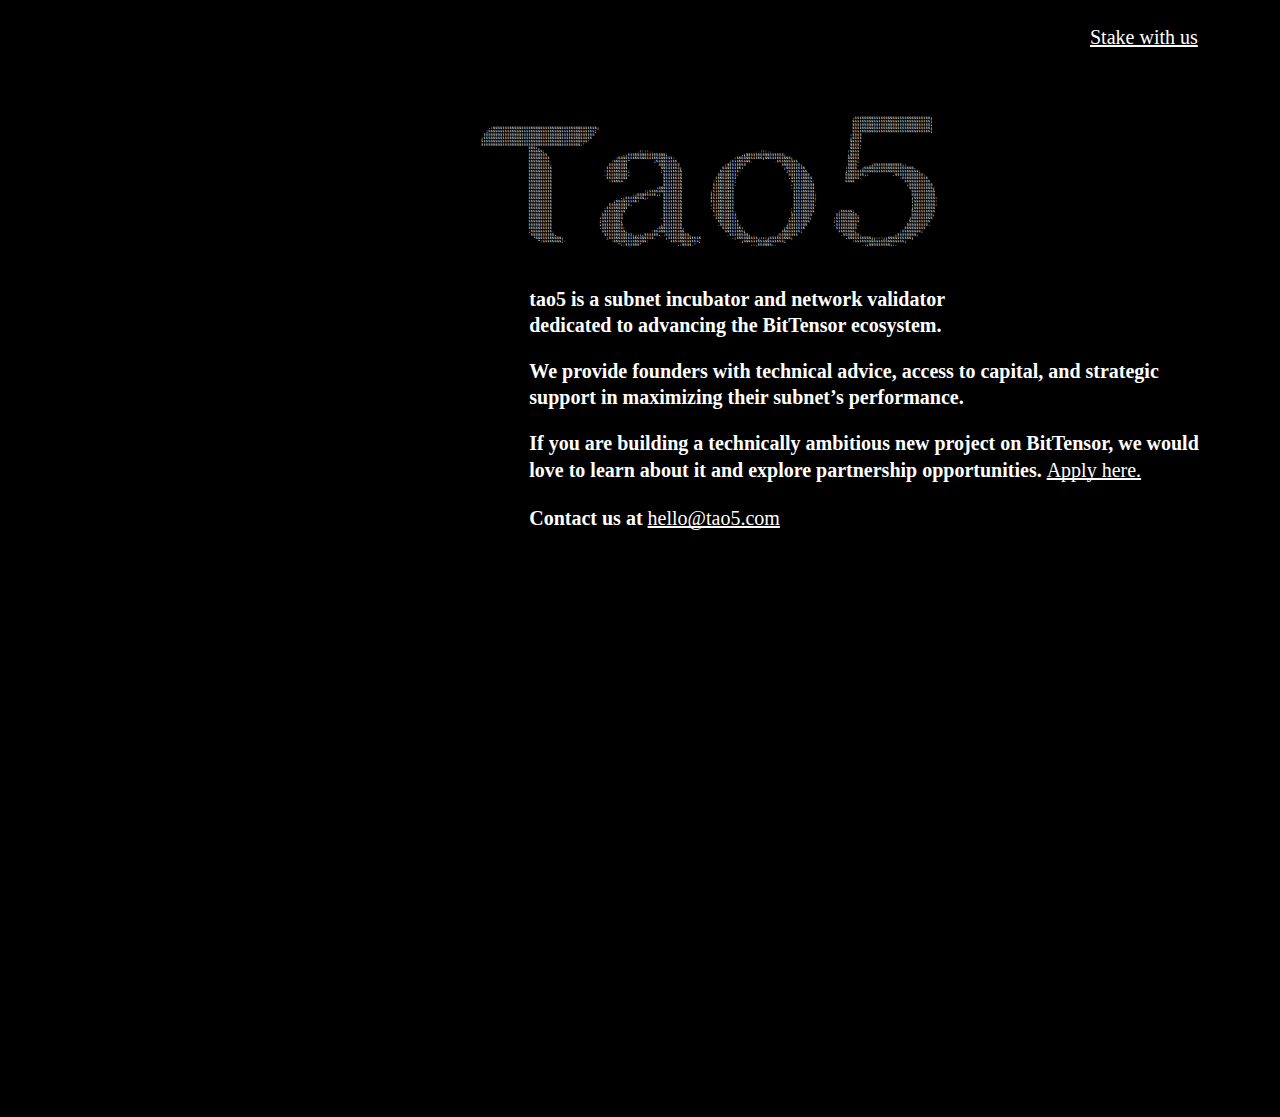
==== index.html @ 763eb63d "initial commit" ====
<!DOCTYPE html>
<html lang="en">
<head>
    <meta charset="UTF-8">
    <meta name="viewport" content="width=device-width, initial-scale=1.0">
    <title>Tao5</title>
    <link rel="stylesheet" href="assets/css/styles.css"> </head>
</head>
<body class="body">

    <br>
    <!-- This is the logo of Tao5
    <div class="logo">
        <pre>                                                                                                                                                                                             
                                                                                                                                                                 .55555555555555555555555555555555;     
                                                                                                                                                                 555555555555555555555555555555555;     
                                                                                                                                                                 555555555555555555555555555555555;     
       .:55555555555555555555555555555555555555555555;                                                                                                           555555555555555555555555555555555;     
      ;555555555555555555555555555555555555555555555;                                                                                                            555555555555555555555555555555555;     
     55555555555555555555555555555555555555555555555                                                                                                            :5555                                   
    ;5555555555555555555555555555555555555555555555                                                                                                             ;5555                                   
    555555555555555555555555555555555555555555555’                                                                                                              55555                                   
    555555555555555555555555555555555555555555:’                                                                                                                5555;                                   
                        555:,                                                                                                                                   5555:                                   
                        555555;                                       .::::..                                           ..:::..                                :5555                                    
                        55555555                                .;5555555555555555;                               .;5555555555555555:                          ;5555                                    
                        555555555                            :55555555555555555555555:                         :55555555555;55555555555;                       55555                                    
                        555555555.                         :555555”          ;555555555                      ;55555555.         .555555555                     5555;                                    
                        555555555:                        55555555             555555555                   :55555555               55555555;                   5555.    .;555555555555;:                
                        5555555555                       555555555              55555555;                 55555555:                 ;55555555                 :5555  ;555555555555555555555.            
                        5555555555                      :555555555;             ;55555555                55555555:                   ;55555555                ;555555555555555555555555555555;          
                        5555555555                      .555555555;              55555555               55555555;                     555555555               55555555;:          .555555555555:        
                        5555555555                       555555555               55555555              555555555                      .555555555              555555.                :55555555555       
                        5555555555                        :55555.                55555555             :55555555;                       555555555:             5555                     55555555555      
                        5555555555                                               55555555             555555555.                       ;555555555                                       ;5555555555     
                        5555555555                                            :5555555555             555555555                        .555555555                                        5555555555;    
                        5555555555                                       :;55555555555555            ;555555555                         555555555.                                        5555555555    
                        5555555555                                  :;55555555;: 55555555            5555555555                         555555555;                                        5555555555    
                        5555555555                             .;55555555;:      55555555            5555555555                         555555555;                                        ;555555555:   
                        5555555555                          ;555555555:          55555555            5555555555                         555555555:                                        ;555555555:   
                        5555555555                        555555555;             55555555            ;555555555                         555555555.                                        ;555555555:   
                        5555555555                      .555555555               55555555            .555555555                        .555555555                                         ;555555555    
                        5555555555                     .555555555                55555555             555555555.                       ;555555555          ;55555;                        5555555555    
                        5555555555                     555555555                 55555555             ;555555555                       555555555          555555555.                      555555555;    
                        5555555555                    :555555555                .55555555              555555555                      .55555555;         :5555555555                     ;555555555     
                        5555555555                    ;55555555;                 55555555               555555555                     555555555          ;5555555555                     555555555      
                        5555555555                    ;555555555                ;55555555               .55555555:                   ;55555555           .555555555.                    555555555.      
                        5555555555                    .555555555:             .5555555555.                55555555:                 ;55555555             555555555                    555555555        
                        ;555555555.                    5555555555;          :5555555555555                 55555555;               55555555;               5555555;                  :55555555;         
                         5555555555.                    555555555555;;::;555555. :5555555555,               .55555555;           ;55555555                  .5555555:              ;55555555;           
                          ‘55555555555;                  ;5555555555555555555.    ;55555555555555             .;555555555;:::;555555555;                      .5555555555;;:::;;5555555555;             
                            “:55555555;:                   :55555555555555:        .555555555555;                .;55555555555555555;                            :555555555555555555555;                
                                                              ”::555555’               .:5555:’                       .:;555555:.                                    .:;555555555;:.                    
                                                                                                                                                                                                        
        </pre>
    </div>-->
    <div class="imgL">
        <a href="https://taostats.io/" class="top-link" target="_blank">Stake with us</a>
        <br>
        <a href="index.html">
            <img src="assets/imgs/Tao5.png" alt="Tao5">
        </a>
    </div>
    <div class="content">
        <p>tao5 is a subnet incubator and network validator <br>
        dedicated to advancing the BitTensor ecosystem.</p>

        <p>We provide founders with technical advice, access to capital, and strategic <br>
        support in maximizing their subnet’s performance.</p>

        <p>If you are building a technically ambitious new project on BitTensor, we would <br>
        love to learn about it and explore partnership opportunities. <a href="forms.html">Apply here.</a></p>

        <p>Contact us at <a href="mailto:hello@tao5.com">hello@tao5.com</a></p>
    </div>
</body>
</html>
---- assets/css/styles.css ----
body {
    background-color: black;
    color: white;
    font-family: 'Times New Roman', serif;
    font-size: 20px;
    font-weight: 400;
    margin: 0;
    padding: 0;
    display: flex;
    flex-direction: column;
    align-items: center;
}

img{
    position: relative;
    width: 464px;
    height: 140px;
    top: 65px;
    left: -50px;
}

a {
    font-family: 'Times New Roman', serif;
    font-size: 20px;
    font-weight: 400;
    line-height: 28px;
    color: white;
    text-decoration: underline;
}

form {
    max-width: 500px;
    margin: 0 auto;
    padding: 20px;
}

label {
    position: relative;
    font-family: 'Times New Roman', serif;
    font-size: 20px;
    font-weight: 400;
    line-height: 25px;
    text-align: left;
    text-underline-position: from-font;
    text-decoration-skip-ink: none;

    display: block;
    margin-bottom: 5px;
    left: -85px;
    width: 98px;
    height: 25px;
}


input{
    position: relative;
    width: 280px;
    height: 34px;
    top: auto;
    left: -85px;
    padding: 10px;
    margin-bottom: 15px;
    box-sizing: border-box;
    background-color: #222;
    color: white;
    border: 1px white solid;
    font-family: 'Times New Roman', serif;
    font-size: 20px;
    font-weight: 400;
    line-height: 28px;
}

textarea {
    position: relative;
    width: 400px;
    height: 120px;
    top: auto;
    left: -85px;
    padding: 10px;
    margin-bottom: 15px;
    box-sizing: border-box;
    background-color: #222;
    color: white;
    border: 1px white solid;
    font-family: 'Times New Roman', serif;
    font-size: 20px;
    font-weight: 400;
    line-height: 28px;
}

textarea {
    height: 100px;
}

button {
    position: relative;
    width: 120px;
    height: 47px;
    top: 10px;
    left: -85px;
    background-color: white;
    color: black;
    padding: 10px 20px;
    border: none;
    cursor: pointer;
    font-family: 'Times New Roman', serif;
    font-size: 20px;
    font-weight: 400;
    line-height: 28px;
}

button:hover {
    background-color: #c4c2be; 
}

.body{
    width: 1728px;
    height: 1117px;
    top: -207px;
    left: -500px;
}

.imgL{
    width: 673px;
    height: 223px;
    top: 57px;
    left: 353px;
}

.logo {
    width: 67px;
    height: 22px;
    position: absolute;
    top: 57px;
    left: 35px;
    font-family: monospace;
    font-size: 10px;
    line-height: 1; 
    margin: 10px auto;
    margin-bottom: 15px;
    padding: 10px;
    letter-spacing: 1px; 
    white-space: pre; 
  }

.top-link {
    position: absolute;
    font-family: 'Times New Roman', serif;
    font-weight: 400;
    font-size: 20px;
    line-height: 24px;
    top: 25px;
    right: 20px;
    
    color: white;
    text-decoration: underline;

    width: 114px;
    height: 25px;
    left: 1090px;

}

.content {
    font-family: 'Times New Roman', serif;
    font-size: 20px;
    font-weight: 700;
    line-height: 26px;
    text-align: left;
    text-underline-position: from-font;
    text-decoration-skip-ink: none;
    margin: 0 auto;
    max-width: 800px;
    padding: 20px;
}

.back {
    position: relative;
    width: 88px;
    height: 28px;
    top: 10px;
    left: -55px;

    font-family: 'Times New Roman', serif;
    font-size: 20px;
    font-weight: 400;
    line-height: 28px;
    
    color: white;
    text-decoration: underline;
}

.labelL{
    position: relative;
    font-family: 'Times New Roman', serif;
    font-size: 20px;
    font-weight: 400;
    line-height: 25px;
    text-align: left;
    text-underline-position: from-font;
    text-decoration-skip-ink: none;

    display: block;
    margin-bottom: 5px;
    left: -85px;
    width: 281px;
    height: 28px;
}
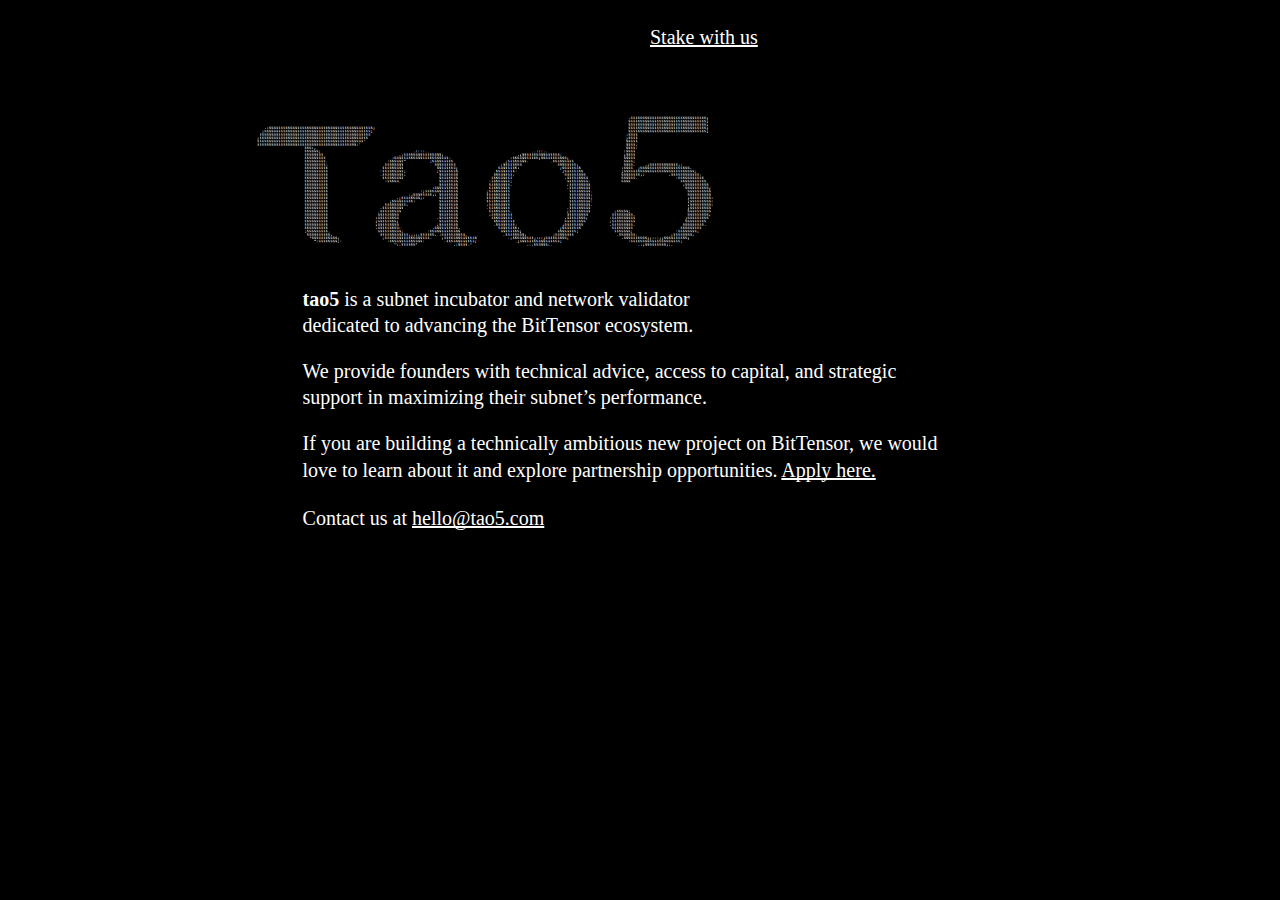
==== commit cb676c16: "update css and html" ====
--- a/index.html
+++ b/index.html
@@ -9,51 +9,6 @@
 <body class="body">
 
     <br>
-    <!-- This is the logo of Tao5
-    <div class="logo">
-        <pre>                                                                                                                                                                                             
-                                                                                                                                                                 .55555555555555555555555555555555;     
-                                                                                                                                                                 555555555555555555555555555555555;     
-                                                                                                                                                                 555555555555555555555555555555555;     
-       .:55555555555555555555555555555555555555555555;                                                                                                           555555555555555555555555555555555;     
-      ;555555555555555555555555555555555555555555555;                                                                                                            555555555555555555555555555555555;     
-     55555555555555555555555555555555555555555555555                                                                                                            :5555                                   
-    ;5555555555555555555555555555555555555555555555                                                                                                             ;5555                                   
-    555555555555555555555555555555555555555555555’                                                                                                              55555                                   
-    555555555555555555555555555555555555555555:’                                                                                                                5555;                                   
-                        555:,                                                                                                                                   5555:                                   
-                        555555;                                       .::::..                                           ..:::..                                :5555                                    
-                        55555555                                .;5555555555555555;                               .;5555555555555555:                          ;5555                                    
-                        555555555                            :55555555555555555555555:                         :55555555555;55555555555;                       55555                                    
-                        555555555.                         :555555”          ;555555555                      ;55555555.         .555555555                     5555;                                    
-                        555555555:                        55555555             555555555                   :55555555               55555555;                   5555.    .;555555555555;:                
-                        5555555555                       555555555              55555555;                 55555555:                 ;55555555                 :5555  ;555555555555555555555.            
-                        5555555555                      :555555555;             ;55555555                55555555:                   ;55555555                ;555555555555555555555555555555;          
-                        5555555555                      .555555555;              55555555               55555555;                     555555555               55555555;:          .555555555555:        
-                        5555555555                       555555555               55555555              555555555                      .555555555              555555.                :55555555555       
-                        5555555555                        :55555.                55555555             :55555555;                       555555555:             5555                     55555555555      
-                        5555555555                                               55555555             555555555.                       ;555555555                                       ;5555555555     
-                        5555555555                                            :5555555555             555555555                        .555555555                                        5555555555;    
-                        5555555555                                       :;55555555555555            ;555555555                         555555555.                                        5555555555    
-                        5555555555                                  :;55555555;: 55555555            5555555555                         555555555;                                        5555555555    
-                        5555555555                             .;55555555;:      55555555            5555555555                         555555555;                                        ;555555555:   
-                        5555555555                          ;555555555:          55555555            5555555555                         555555555:                                        ;555555555:   
-                        5555555555                        555555555;             55555555            ;555555555                         555555555.                                        ;555555555:   
-                        5555555555                      .555555555               55555555            .555555555                        .555555555                                         ;555555555    
-                        5555555555                     .555555555                55555555             555555555.                       ;555555555          ;55555;                        5555555555    
-                        5555555555                     555555555                 55555555             ;555555555                       555555555          555555555.                      555555555;    
-                        5555555555                    :555555555                .55555555              555555555                      .55555555;         :5555555555                     ;555555555     
-                        5555555555                    ;55555555;                 55555555               555555555                     555555555          ;5555555555                     555555555      
-                        5555555555                    ;555555555                ;55555555               .55555555:                   ;55555555           .555555555.                    555555555.      
-                        5555555555                    .555555555:             .5555555555.                55555555:                 ;55555555             555555555                    555555555        
-                        ;555555555.                    5555555555;          :5555555555555                 55555555;               55555555;               5555555;                  :55555555;         
-                         5555555555.                    555555555555;;::;555555. :5555555555,               .55555555;           ;55555555                  .5555555:              ;55555555;           
-                          ‘55555555555;                  ;5555555555555555555.    ;55555555555555             .;555555555;:::;555555555;                      .5555555555;;:::;;5555555555;             
-                            “:55555555;:                   :55555555555555:        .555555555555;                .;55555555555555555;                            :555555555555555555555;                
-                                                              ”::555555’               .:5555:’                       .:;555555:.                                    .:;555555555;:.                    
-                                                                                                                                                                                                        
-        </pre>
-    </div>-->
     <div class="imgL">
         <a href="https://taostats.io/" class="top-link" target="_blank">Stake with us</a>
         <br>
@@ -62,7 +17,7 @@
         </a>
     </div>
     <div class="content">
-        <p>tao5 is a subnet incubator and network validator <br>
+        <p> <strong>tao5</strong> is a subnet incubator and network validator <br>
         dedicated to advancing the BitTensor ecosystem.</p>
 
         <p>We provide founders with technical advice, access to capital, and strategic <br>
--- a/assets/css/styles.css
+++ b/assets/css/styles.css
@@ -113,9 +113,16 @@
     background-color: #c4c2be; 
 }
 
+strong{
+    font-family: 'Times New Roman', serif;
+    font-size: 20px;
+    font-weight: 700;
+    line-height: 26px;
+}
+
 .body{
-    width: 1728px;
-    height: 1117px;
+    width: 100%;
+    height: 100%;
     top: -207px;
     left: -500px;
 }
@@ -157,16 +164,18 @@
 
     width: 114px;
     height: 25px;
-    left: 1090px;
+    left: 650px;
 
 }
 
 .content {
-    font-family: 'Times New Roman', serif;
-    font-size: 20px;
-    font-weight: 700;
+    position: relative;
+    font-family: 'Times New Roman', serif;
+    font-size: 20px;
+    font-weight: 400;
     line-height: 26px;
     text-align: left;
+    left: -20px;
     text-underline-position: from-font;
     text-decoration-skip-ink: none;
     margin: 0 auto;
@@ -206,3 +215,128 @@
     width: 281px;
     height: 28px;
 }
+
+
+@media (max-width: 768px) {
+    body {
+        font-size: 18px;
+    }
+
+    label{
+        left: 30px;
+        font-size: 18px;
+    }
+
+    input{
+        left: 30px;
+    }
+
+    .labelL{
+        left: 30px;
+        font-size: 18px;
+    }
+
+    textarea{
+        left: 30px;
+        width: 350px;
+    }
+
+    button{
+        left: 30px;
+    }
+
+    .back{
+        left: 60px;
+    }
+
+    .body{
+        width: 100%;
+        height: 100%;
+    }
+
+    .content{
+        padding: auto;
+        left: auto;
+        font-size: 18px;
+    }
+
+    .imgL {
+        max-width: 300px;
+    }
+
+    .imgL img {
+        max-width: 300px;
+        left: auto ;
+    }
+
+    .top-link {
+        font-size: 18px;
+        width: 114px;
+        height: 25px;
+        left: 300px;
+    }
+
+    a {
+        font-size: 16px;
+    }    
+}
+
+@media (max-width: 480px) {
+
+    a {
+        font-size: 14px;
+    }
+
+    body {
+        font-size: 18px;
+    }
+
+    button{
+        font-size: 18px;
+        left: 30px;
+    }
+    
+    input{
+        left: 30px;
+    }
+
+    label{
+        left: 30px;
+        font-size: 18px;
+    }
+
+    textarea{
+        left: 30px;
+        width: 350px;
+    }
+
+    .back{
+        left: 60px;
+    }
+    
+    .body{
+        width: 100%;
+        height: 100%;
+    }
+
+    .content{
+        padding: auto;
+        left: auto;
+    }
+
+    .imgL {
+        max-width: 100%;
+    }
+
+    .imgL img {
+        max-width: 100%;
+    }
+
+    .top-link {
+        font-size: 18px;
+        width: 114px;
+        height: 25px;
+        left: 300px;
+    }
+
+}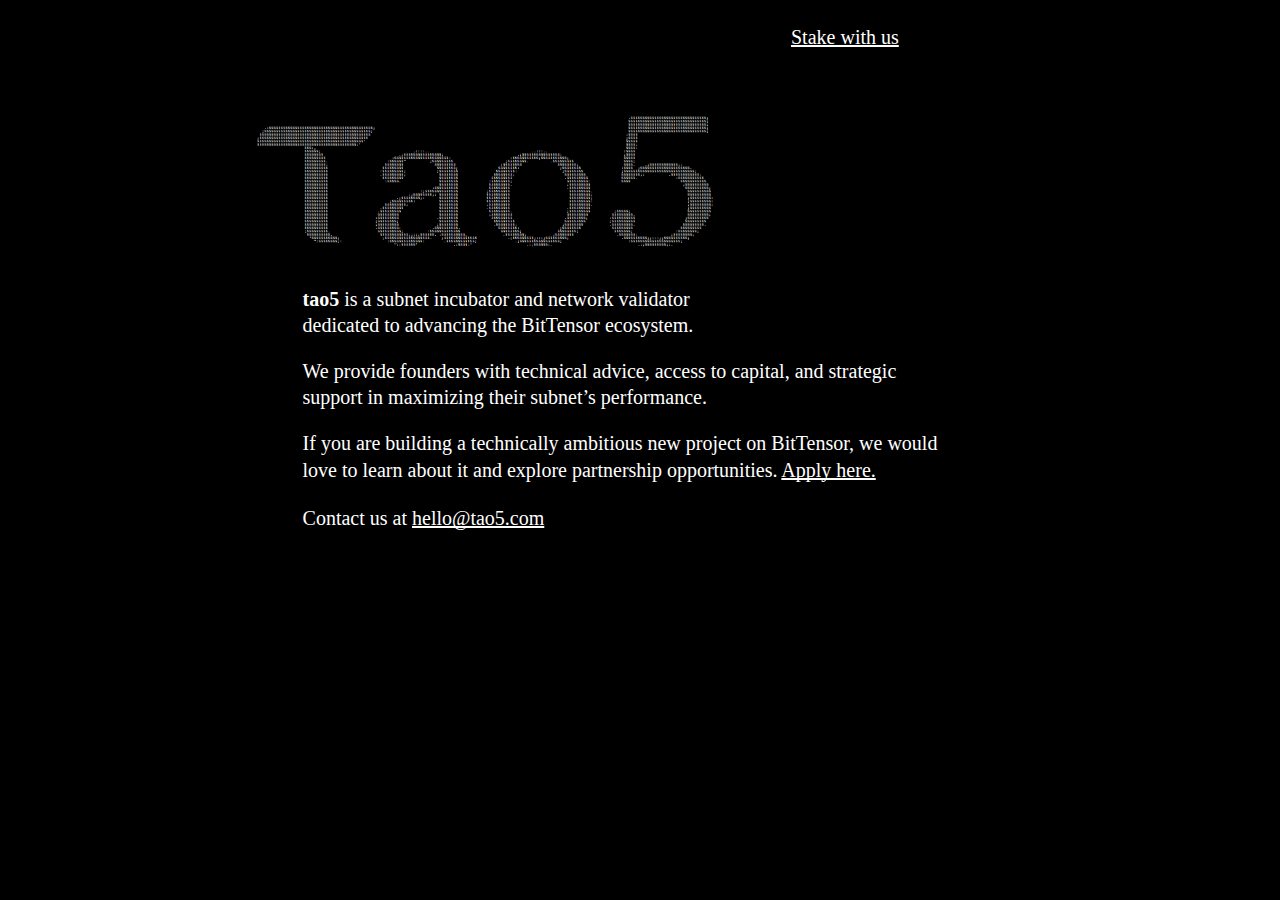
==== commit a925e65f: "update: styles and add styles-mobile" ====
--- a/index.html
+++ b/index.html
@@ -4,7 +4,8 @@
     <meta charset="UTF-8">
     <meta name="viewport" content="width=device-width, initial-scale=1.0">
     <title>Tao5</title>
-    <link rel="stylesheet" href="assets/css/styles.css"> </head>
+    <link rel="stylesheet" href="assets/css/styles.css"> 
+    <link rel="stylesheet" href="assets/css/styles-mobile.css"> 
 </head>
 <body class="body">
 
--- a/assets/css/styles.css
+++ b/assets/css/styles.css
@@ -26,6 +26,10 @@
     line-height: 28px;
     color: white;
     text-decoration: underline;
+}
+
+a:hover {
+    text-decoration: none; 
 }
 
 form {
@@ -157,15 +161,17 @@
     font-size: 20px;
     line-height: 24px;
     top: 25px;
-    right: 20px;
+    right: 375px;
     
     color: white;
     text-decoration: underline;
 
     width: 114px;
     height: 25px;
-    left: 650px;
-
+}
+
+.top-link:hover {
+    text-decoration: none; 
 }
 
 .content {
@@ -215,128 +221,3 @@
     width: 281px;
     height: 28px;
 }
-
-
-@media (max-width: 768px) {
-    body {
-        font-size: 18px;
-    }
-
-    label{
-        left: 30px;
-        font-size: 18px;
-    }
-
-    input{
-        left: 30px;
-    }
-
-    .labelL{
-        left: 30px;
-        font-size: 18px;
-    }
-
-    textarea{
-        left: 30px;
-        width: 350px;
-    }
-
-    button{
-        left: 30px;
-    }
-
-    .back{
-        left: 60px;
-    }
-
-    .body{
-        width: 100%;
-        height: 100%;
-    }
-
-    .content{
-        padding: auto;
-        left: auto;
-        font-size: 18px;
-    }
-
-    .imgL {
-        max-width: 300px;
-    }
-
-    .imgL img {
-        max-width: 300px;
-        left: auto ;
-    }
-
-    .top-link {
-        font-size: 18px;
-        width: 114px;
-        height: 25px;
-        left: 300px;
-    }
-
-    a {
-        font-size: 16px;
-    }    
-}
-
-@media (max-width: 480px) {
-
-    a {
-        font-size: 14px;
-    }
-
-    body {
-        font-size: 18px;
-    }
-
-    button{
-        font-size: 18px;
-        left: 30px;
-    }
-    
-    input{
-        left: 30px;
-    }
-
-    label{
-        left: 30px;
-        font-size: 18px;
-    }
-
-    textarea{
-        left: 30px;
-        width: 350px;
-    }
-
-    .back{
-        left: 60px;
-    }
-    
-    .body{
-        width: 100%;
-        height: 100%;
-    }
-
-    .content{
-        padding: auto;
-        left: auto;
-    }
-
-    .imgL {
-        max-width: 100%;
-    }
-
-    .imgL img {
-        max-width: 100%;
-    }
-
-    .top-link {
-        font-size: 18px;
-        width: 114px;
-        height: 25px;
-        left: 300px;
-    }
-
-}--- a/assets/css/styles-mobile.css
+++ b/assets/css/styles-mobile.css
@@ -0,0 +1,134 @@
+@media (max-width: 768px) {
+    body {
+        font-size: 18px;
+    }
+
+    br {
+        display: none;
+    }
+
+    label{
+        left: 20px;
+        font-size: 18px;
+    }
+
+    input{
+        left: 20px;
+    }
+
+    .labelL{
+        left: 20px;
+        font-size: 18px;
+    }
+
+    textarea{
+        left: 20px;
+        width: 320px;
+    }
+
+    button{
+        left: 30px;
+    }
+
+    .back{
+        left: 60px;
+    }
+
+    .body{
+        width: 100%;
+        height: 100%;
+    }
+
+    .content{
+        max-width: 300px;
+        left: 5px;
+    }
+
+    .imgL {
+        max-width: 300px;
+    }
+
+    .imgL img {
+        max-width: 300px;
+        left: auto ;
+    }
+
+    .top-link {
+        font-size: 18px;
+        width: 114px;
+        height: 25px;
+        left: 305px;
+    }
+
+    a {
+        font-size: 16px;
+    }    
+}
+
+@media (max-width: 480px) {
+
+    a {
+        font-size: 14px;
+    }
+
+    body {
+        font-size: 18px;
+    }
+
+    br {
+        display: none;
+    }
+
+    button{
+        font-size: 18px;
+        left: 30px;
+    }
+    
+    input{
+        left: 20px;
+    }
+
+    label{
+        left: 20px;
+        font-size: 18px;
+    }
+
+    textarea{
+        left: 20px;
+        width: 320px;
+    }
+
+    .back{
+        left: 60px;
+    }
+
+    .body{
+        width: 100%;
+        height: 100%;
+    }
+
+    .content{
+        max-width: 300px;
+        left: 5px;
+    }
+
+    .imgL {
+        max-width: 100%;
+    }
+
+    .imgL img {
+        max-width: 100%;
+    }
+
+    .top-link {
+        font-size: 18px;
+        width: 114px;
+        height: 25px;
+        left: 305px;
+    }
+
+    .labelL{
+        left: 20px;
+        font-size: 18px;
+    }
+}